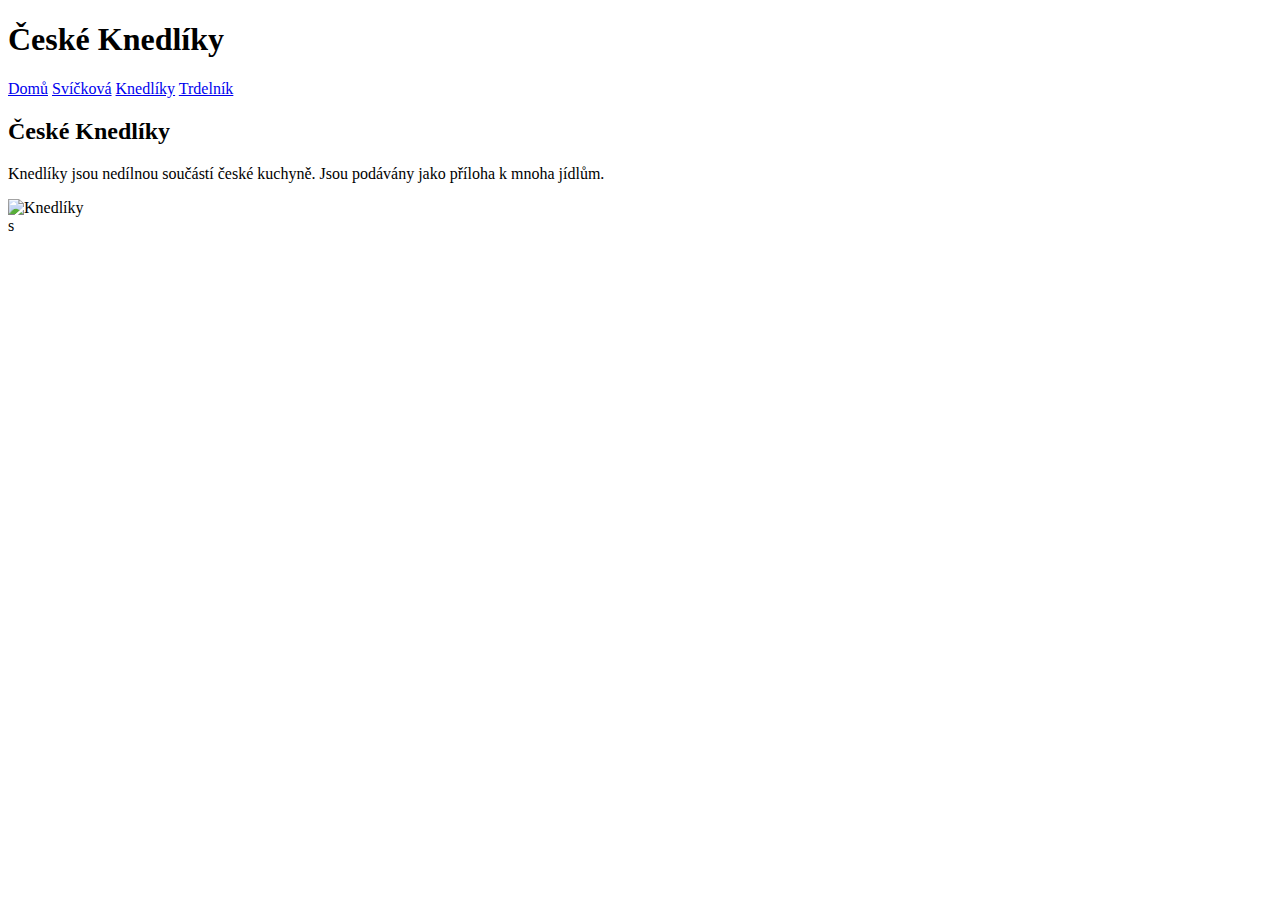
==== knedliky.html @ 0d75cdf0 "Create Website" ====
<!DOCTYPE html>
<html lang="cs">
<head>
    <meta charset="UTF-8">
    <meta name="viewport" content="width=device-width, initial-scale=1.0">
    <title>Knedlíky</title>
</head>
<body>
    <header>
        <h1>České Knedlíky</h1>
    </header>
    <nav>
        <a href="index.html">Domů</a>
        <a href="svickova.html">Svíčková</a>
        <a href="knedliky.html">Knedlíky</a>
        <a href="trdelnik.html">Trdelník</a>
    </nav>
    <div class="container">
        <h2>České Knedlíky</h2>
        <p>Knedlíky jsou nedílnou součástí české kuchyně. Jsou podávány jako příloha k mnoha jídlům.</p>
        <img src="https://via.placeholder.com/600x400" alt="Knedlíky">
    </div>
</body>
</html>s
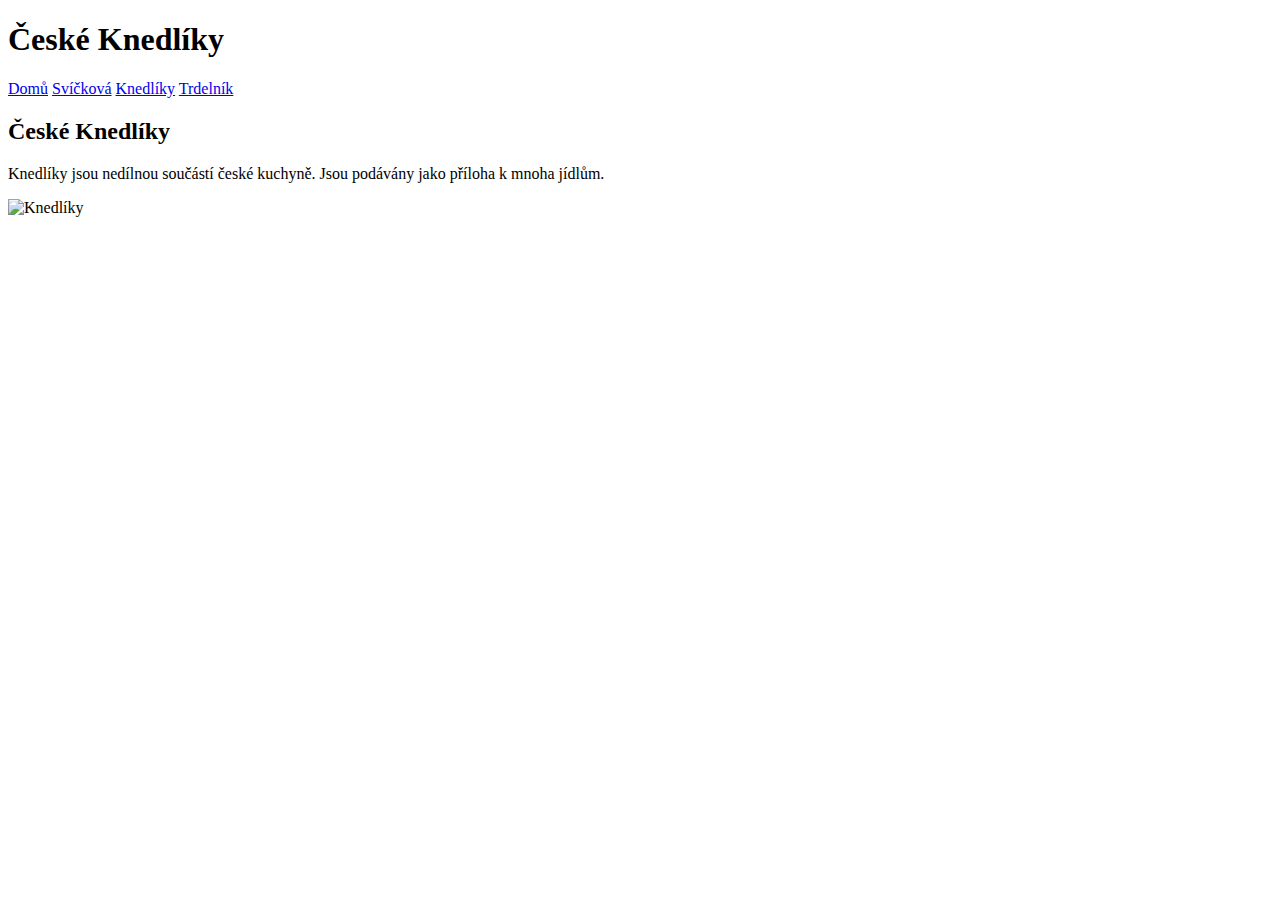
==== commit 48c53833: "Remove <style> from index.html" ====
--- a/knedliky.html
+++ b/knedliky.html
@@ -21,4 +21,4 @@
         <img src="https://via.placeholder.com/600x400" alt="Knedlíky">
     </div>
 </body>
-</html>s+</html>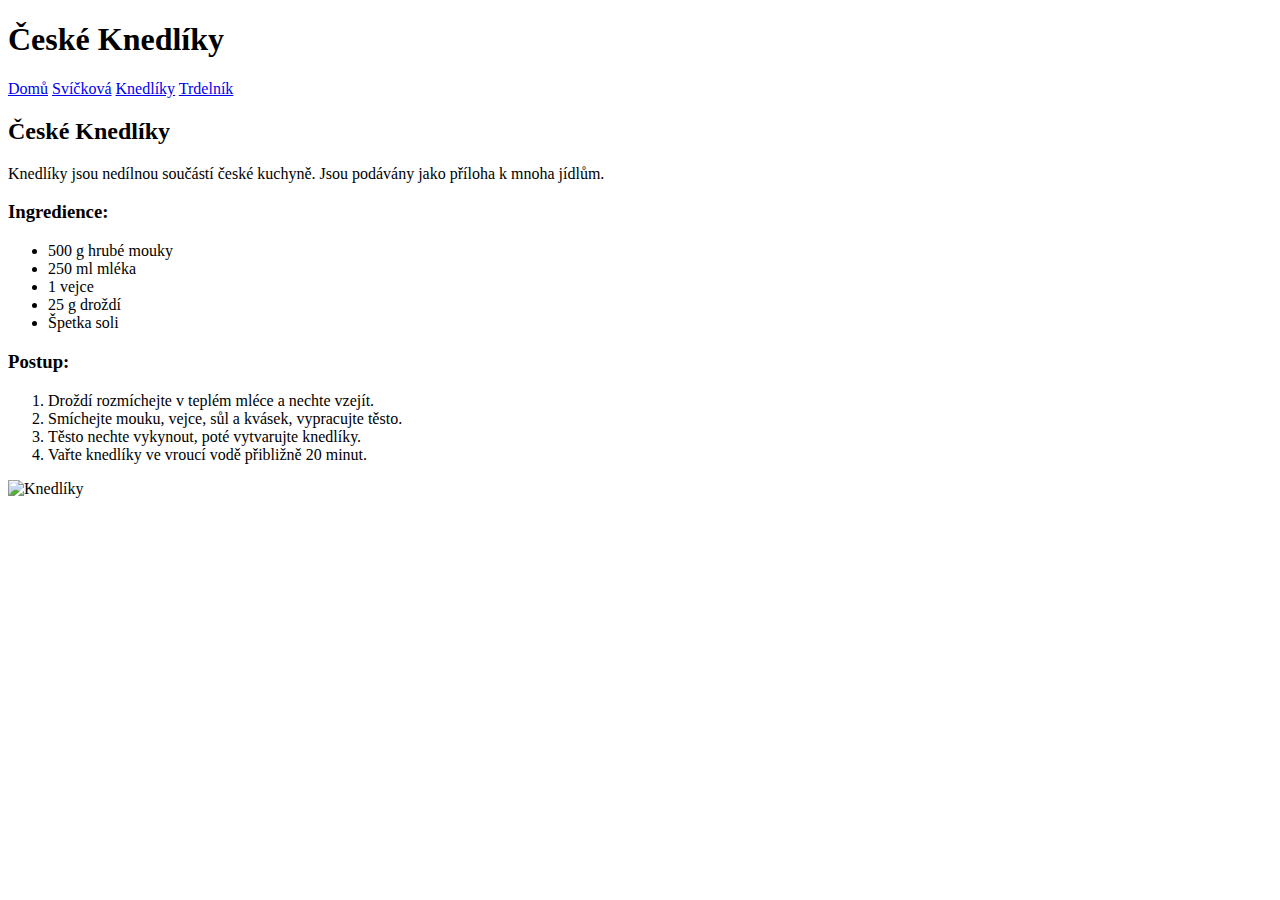
==== commit 844ce93b: "Add images and recipes to website" ====
--- a/knedliky.html
+++ b/knedliky.html
@@ -18,6 +18,21 @@
     <div class="container">
         <h2>České Knedlíky</h2>
         <p>Knedlíky jsou nedílnou součástí české kuchyně. Jsou podávány jako příloha k mnoha jídlům.</p>
+        <h3>Ingredience:</h3>
+        <ul>
+            <li>500 g hrubé mouky</li>
+            <li>250 ml mléka</li>
+            <li>1 vejce</li>
+            <li>25 g droždí</li>
+            <li>Špetka soli</li>
+        </ul>
+        <h3>Postup:</h3>
+        <ol>
+            <li>Droždí rozmíchejte v teplém mléce a nechte vzejít.</li>
+            <li>Smíchejte mouku, vejce, sůl a kvásek, vypracujte těsto.</li>
+            <li>Těsto nechte vykynout, poté vytvarujte knedlíky.</li>
+            <li>Vařte knedlíky ve vroucí vodě přibližně 20 minut.</li>
+        </ol>
         <img src="https://via.placeholder.com/600x400" alt="Knedlíky">
     </div>
 </body>
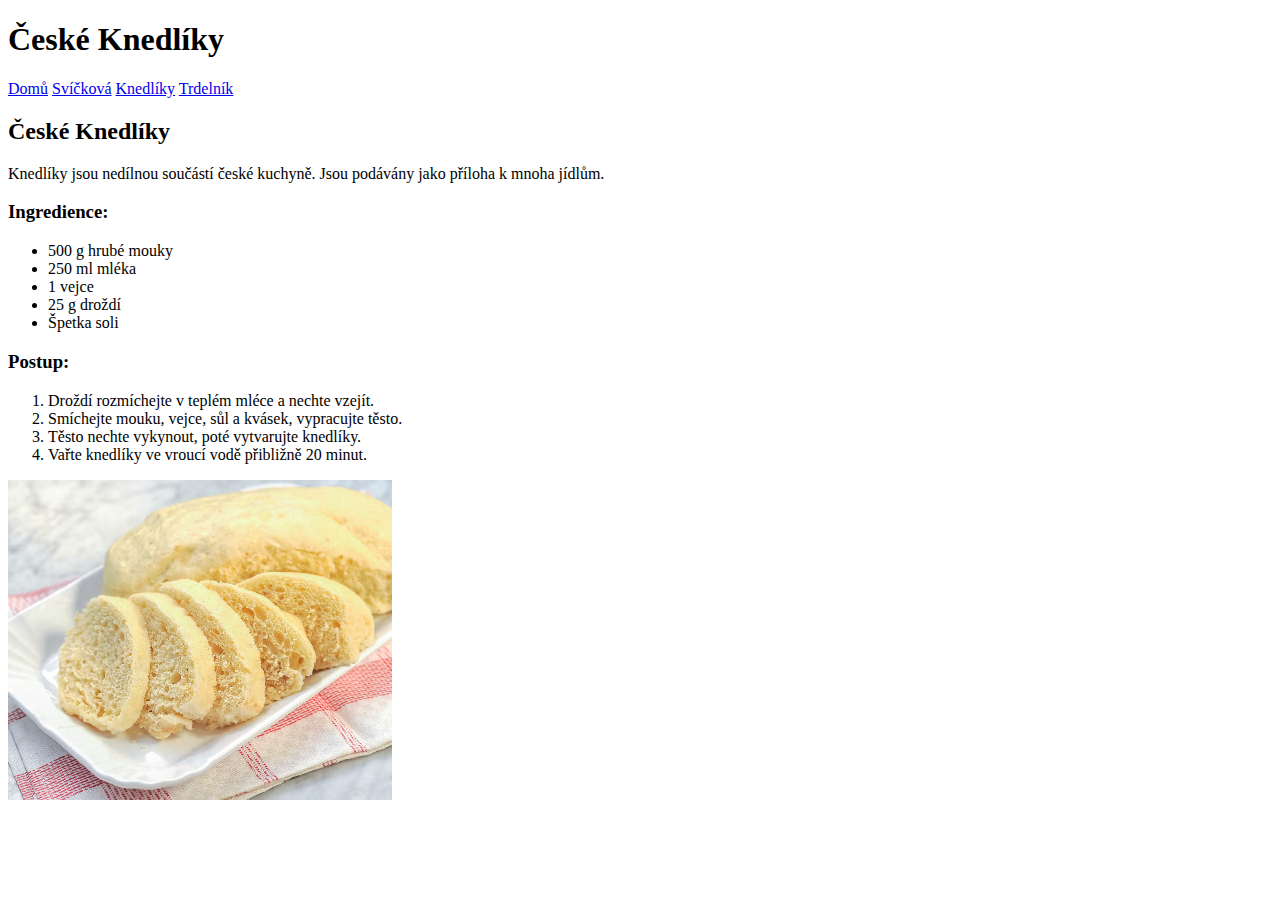
==== commit 363f4f00: "Fix images in subpages" ====
--- a/knedliky.html
+++ b/knedliky.html
@@ -33,7 +33,7 @@
             <li>Těsto nechte vykynout, poté vytvarujte knedlíky.</li>
             <li>Vařte knedlíky ve vroucí vodě přibližně 20 minut.</li>
         </ol>
-        <img src="https://via.placeholder.com/600x400" alt="Knedlíky">
+        <img src="images/knedliky.avif" height="320" alt="Knedlíky">
     </div>
 </body>
 </html>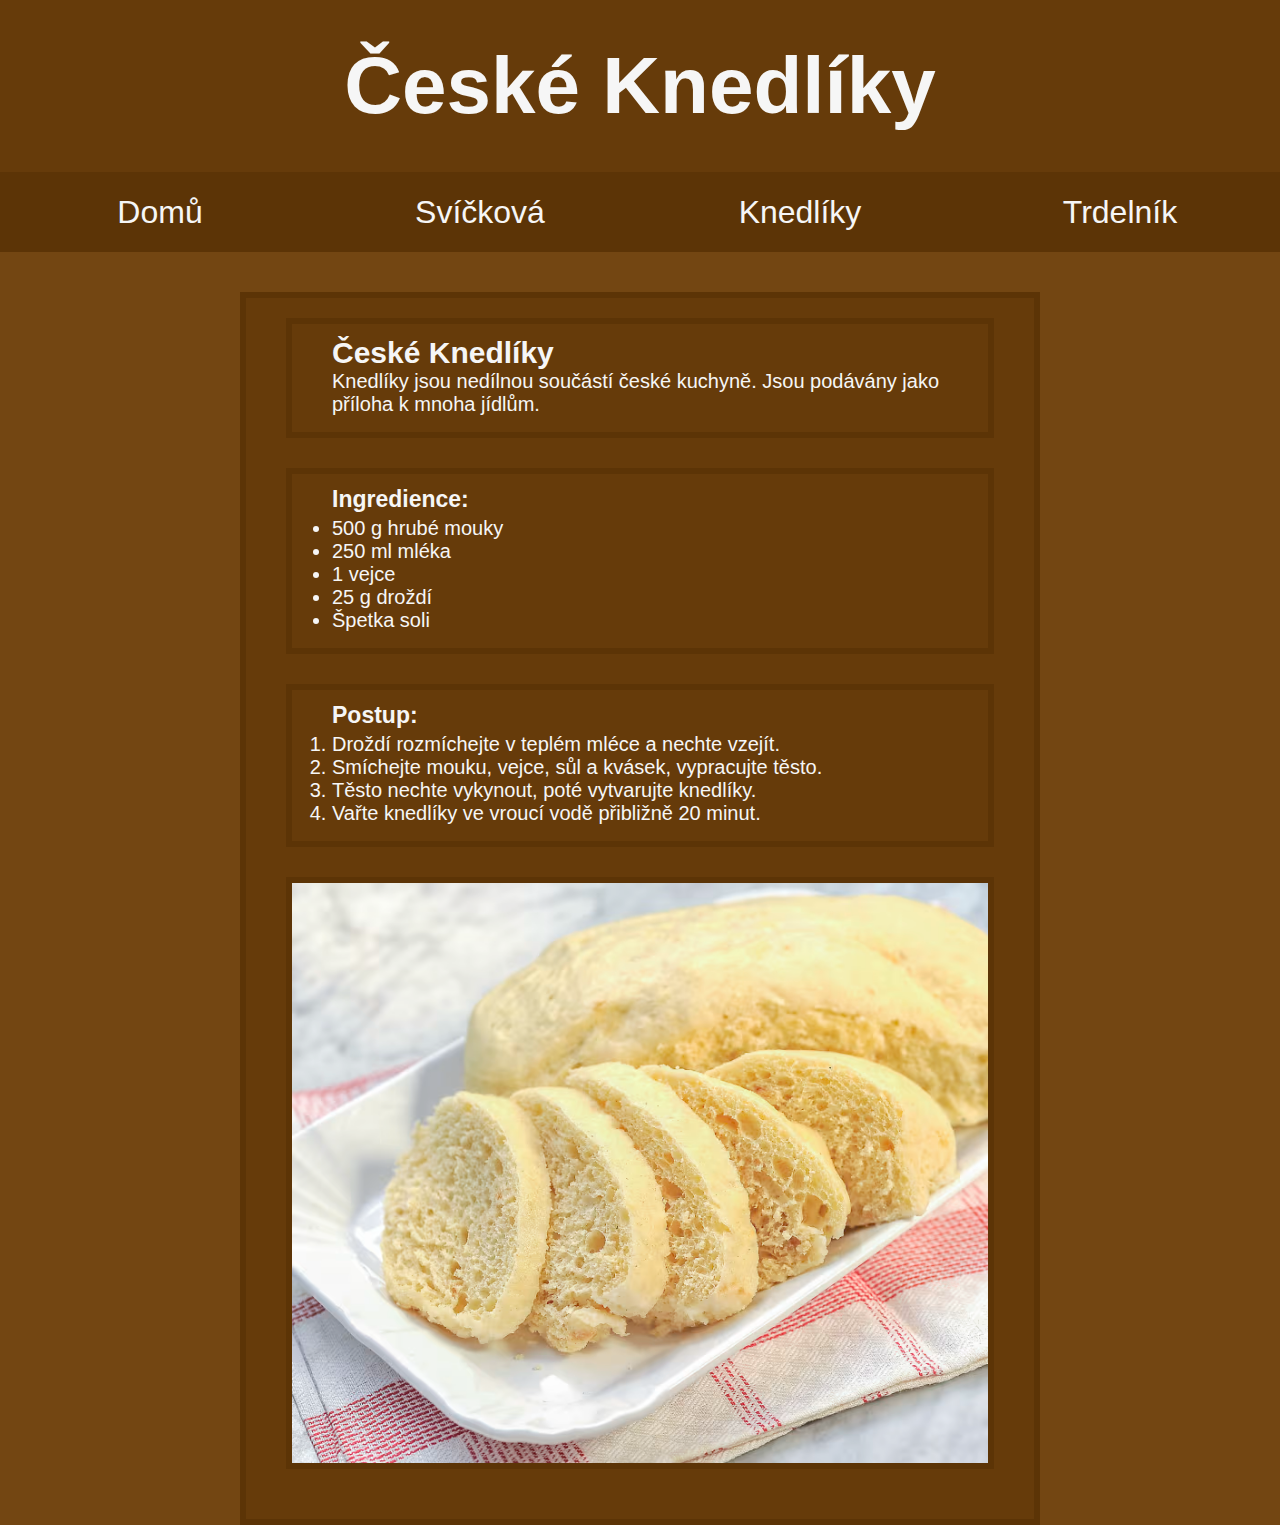
==== commit 3ff0100a: "Style everything and refactor pages" ====
--- a/knedliky.html
+++ b/knedliky.html
@@ -4,6 +4,7 @@
     <meta charset="UTF-8">
     <meta name="viewport" content="width=device-width, initial-scale=1.0">
     <title>Knedlíky</title>
+    <link rel="stylesheet" href="styles.css">
 </head>
 <body>
     <header>
@@ -16,24 +17,32 @@
         <a href="trdelnik.html">Trdelník</a>
     </nav>
     <div class="container">
-        <h2>České Knedlíky</h2>
-        <p>Knedlíky jsou nedílnou součástí české kuchyně. Jsou podávány jako příloha k mnoha jídlům.</p>
-        <h3>Ingredience:</h3>
-        <ul>
-            <li>500 g hrubé mouky</li>
-            <li>250 ml mléka</li>
-            <li>1 vejce</li>
-            <li>25 g droždí</li>
-            <li>Špetka soli</li>
-        </ul>
-        <h3>Postup:</h3>
-        <ol>
-            <li>Droždí rozmíchejte v teplém mléce a nechte vzejít.</li>
-            <li>Smíchejte mouku, vejce, sůl a kvásek, vypracujte těsto.</li>
-            <li>Těsto nechte vykynout, poté vytvarujte knedlíky.</li>
-            <li>Vařte knedlíky ve vroucí vodě přibližně 20 minut.</li>
-        </ol>
-        <img src="images/knedliky.avif" height="320" alt="Knedlíky">
+        <div class="card">
+            <h2>České Knedlíky</h2>
+            <p>Knedlíky jsou nedílnou součástí české kuchyně. Jsou podávány jako příloha k mnoha jídlům.</p>
+        </div>
+        <div class="card">
+            <h3>Ingredience:</h3>
+            <ul>
+                <li>500 g hrubé mouky</li>
+                <li>250 ml mléka</li>
+                <li>1 vejce</li>
+                <li>25 g droždí</li>
+                <li>Špetka soli</li>
+            </ul>
+        </div>
+        <div class="card">
+            <h3>Postup:</h3>
+            <ol>
+                <li>Droždí rozmíchejte v teplém mléce a nechte vzejít.</li>
+                <li>Smíchejte mouku, vejce, sůl a kvásek, vypracujte těsto.</li>
+                <li>Těsto nechte vykynout, poté vytvarujte knedlíky.</li>
+                <li>Vařte knedlíky ve vroucí vodě přibližně 20 minut.</li>
+            </ol>
+        </div>
+        <div class="card image">
+            <img src="images/knedliky.avif" alt="Knedlíky">
+        </div>
     </div>
 </body>
 </html>--- a/styles.css
+++ b/styles.css
@@ -0,0 +1,78 @@
+* {
+    margin: 0;
+    padding: 0;
+    box-sizing: border-box;
+}
+html {
+    font-size: 20px;
+    font-family: 'Roboto', sans-serif;
+    color: #f6f6f6;
+}
+
+body {
+    background-color: #734612
+}
+
+header {
+    width: 100%;
+    display: flex;
+    justify-content: center;
+    align-items: center;
+    padding: 40px;
+    background-color: #663b0a;
+}
+
+h1 {
+    font-size: 4rem;
+    font-weight: 700;
+}
+
+nav {
+    width: 100%;
+    height: 80px;
+    background-color: #5c3406;
+    display: flex;
+    justify-content: center;
+    align-items: center;  
+
+    margin-bottom: 40px;
+}
+
+nav a {
+    width: 25%;
+    text-align: center;
+    padding: 10px;
+    color: #f6f6f6;
+    text-decoration: none;
+    font-size: 1.6rem;
+}
+
+.container {
+    border: #5c3406 6px solid;
+    width: 800px;
+    margin: 0 auto;
+    padding: 20px 40px;
+    background-color: #663b0a;
+    
+}
+
+.card {
+    margin-bottom: 30px;
+    border: #5c3406 6px solid;
+    padding: 12px 40px 16px;
+}
+
+.card h3 {
+    font-size: 1.15rem;
+    font-weight: 700;
+    margin-bottom: 4px;
+}
+
+.card.image {
+    padding: 0px;
+}
+
+.card.image img {
+    width: 100%;
+    display: block;
+}